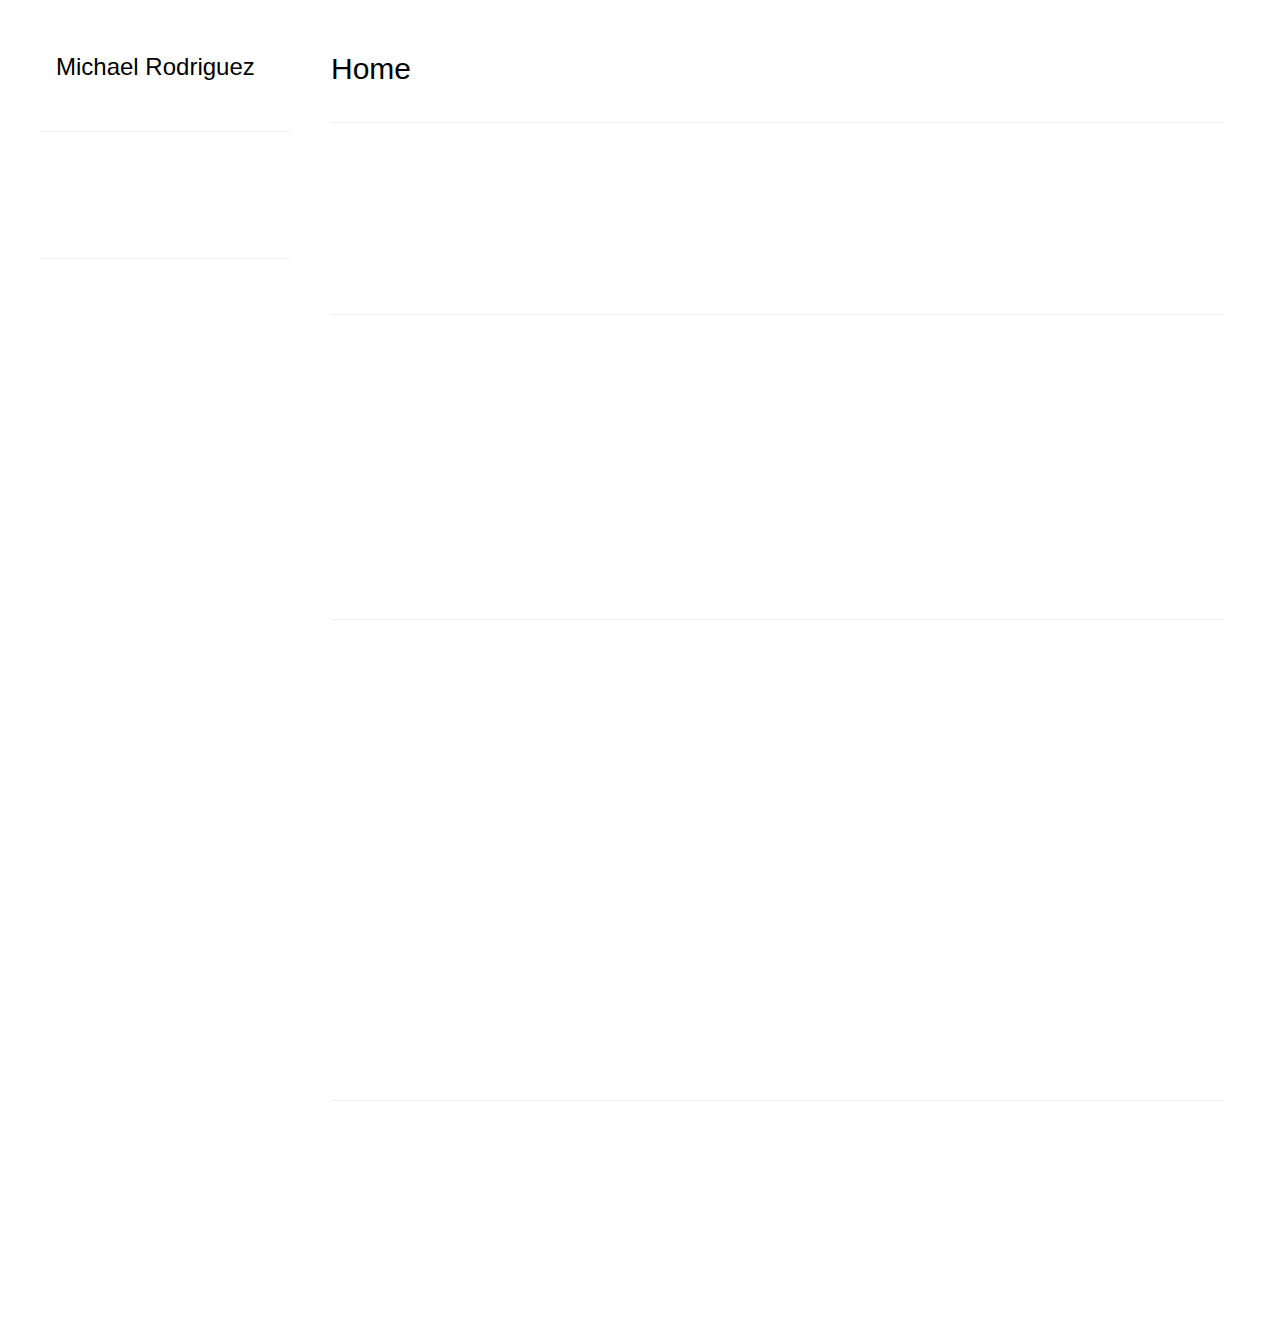
==== index.html @ 29bb6159 "Add files via upload" ====
<!DOCTYPE html>
<html lang="eng">
<head>
    <title>MR - Home</title>
    <meta charset="UTF-8">
    <meta name="viewport" content="width=device-width, initial-scale=1">
    <link rel="stylesheet" href="https://www.w3schools.com/w3css/4/w3.css">
    <link rel="stylesheet" href="https://fonts.googleapis.com/css?family=Roboto">
    <link rel="stylesheet" href="https://fonts.googleapis.com/css?family=Montserrat">
    <link rel="stylesheet" href="https://cdnjs.cloudflare.com/ajax/libs/font-awesome/4.7.0/css/font-awesome.min.css">
    <link rel="stylesheet" href="styles.css">
    <style>
        .main-background {
            background-image: url("mainBackground.png");
        }
        /*body,h1,h2,h3,h4,h5,h6,.w3-wide {font-family: "Montserrat", sans-serif;}*/
    </style>
</head>
<body class="w3-content main-background" style="max-width:1200px">

<!-- Sidebar/menu -->
<nav class="w3-sidebar w3-bar-block w3-collapse w3-top" style="z-index:3;width:250px" id="mySidebar">
    <div class="w3-container w3-display-container w3-padding-16">
        <i onclick="w3_close()" class="fa fa-remove w3-hide-large w3-button w3-display-topright"></i>
        <br/>
        <h3>Michael Rodriguez</h3>
    </div>
    <hr/>
    <div class="w3-large w3-text-white">
        <a href="index.html" class="w3-bar-item w3-button">Home</a>
        <a href="projects.html" class="w3-bar-item w3-button">List of Projects</a>
        <hr/>
        <a href="#footer" class="w3-bar-item w3-button w3-padding">Contact</a>
        <!--    <a href="javascript:void(0)" class="w3-bar-item w3-button w3-padding" onclick="document.getElementById('newsletter').style.display='block'">Newsletter</a>-->
    </div>
</nav>

<!-- Top menu on small screens -->
<header class="w3-bar w3-top w3-hide-large w3-black w3-xlarge">
    <div class="w3-bar-item w3-padding-24 w3-wide">MR</div>
    <a href="javascript:void(0)" class="w3-bar-item w3-button w3-padding-24 w3-right" onclick="w3_open()"><i class="fa fa-bars"></i></a>
</header>

<!-- Overlay effect when opening sidebar on small screens -->
<div class="w3-overlay w3-hide-large" onclick="w3_close()" style="cursor:pointer" title="close side menu" id="myOverlay"></div>

<!-- !PAGE CONTENT! -->
<div class="w3-main" style="margin-left:275px">

    <!-- Push down content on small screens -->
    <div class="w3-hide-large" style="margin-top:83px"></div>

    <!-- Top header -->
    <header class="w3-container w3-xlarge">
        <br/>
        <h2 class="w3-left">Home</h2>
    </header>

    <!-- Image header -->
    <div class="w3-display-container w3-container">
        <div class="w3-display-topleft w3-text-blue" style="padding:24px 48px">
        </div>
    </div>

    <div class="w3-container w3-main w3-text-white" id="h">
        <hr/>
        <p> Michael Rodriguez is a university student majoring in cybersecurity with an emphasis in computer science.
            With knowledge on several programming languages, frameworks, developer tools, and operating systems,
            he can help contribute to company growth and expand his skills along the way.
        </p> <br/>

        <!-- Work Experience -->
        <h3>Work Experience</h3>
        <hr/>
        <h5><b>Schnucks Markets, LLC</b></h5>
        <h6><i>July 27, 2022 - March 23, 2024</i></h6>
        <p> As a checker, some of my duties included: </p>
        <ul>
            <li>Processing customer payments quickly and returning accurate change.</li>
            <li>Welcoming and assisting customers, specifically in finding prices of various items.</li>
            <li>Providing friendly responses to customer inquiries.</li>
        </ul>
        <br/>

        <!-- Technical Skills -->
        <h3>Technical Skills</h3>
        <hr/>
        <h5><b>Programming Languages</b></h5>
        <ul>
            <li>Proficient in C++, Java, HTML, and CSS.</li>
            <li>Familiar with JavaScript, JSX, SQL, and R.</li>
        </ul>
        <br/>

        <h5><b>Programming Languages</b></h5>
        <ul>
            <li>Proficient in C++, Java, HTML, and CSS.</li>
            <li>Familiar with JavaScript, JSX, SQL, and R.</li>
        </ul>
        <br/>

        <h5><b>Programming Languages</b></h5>
        <ul>
            <li>Proficient in C++, Java, HTML, and CSS.</li>
            <li>Familiar with JavaScript, JSX, SQL, and R.</li>
        </ul>
        <br/>

        <!-- Footer -->
        <footer class="w3-main" id="footer">
            <h3>Contact Information</h3>
            <hr/>
            <p><i class="fa fa-fw fa-envelope"></i> mlrodriguez2003@outlook.com</p>
            <p><a href="https://github.com/MichaelDriguez" target="_blank" class="w3-hover-opacity"> <i class="fa fa-github w3-large"></i>  GitHub</a></p>
            <p><a href="https://www.linkedin.com/in/michael-driguez/" target="_blank" class="w3-hover-opacity"> <i class="fa fa-linkedin w3-large"></i> LinkedIn</a></p>
            <br>
        </footer>
    </div>

    <div class="w3-center w3-text-white w3-padding-24 bottom">Powered by <a href="https://www.w3schools.com/w3css/default.asp" title="W3.CSS" target="_blank" class="w3-hover-opacity">w3.css</a></div>

    <!-- End page content -->
</div>

<script>
    // Accordion
    function myAccFunc() {
        let x = document.getElementById("demoAcc");
        if (x.className.indexOf("w3-show") === -1) {
            x.className += " w3-show";
        } else {
            x.className = x.className.replace(" w3-show", "");
        }
    }

    // Open and close sidebar
    function w3_open() {
        document.getElementById("mySidebar").style.display = "block";
        document.getElementById("mySidebar").classList.add("main-background");
        document.getElementById("myOverlay").style.display = "block";
    }

    function w3_close() {
        document.getElementById("mySidebar").style.display = "none";
        document.getElementById("mySidebar").classList.remove("main-background");
        document.getElementById("myOverlay").style.display = "none";
    }

</script>

</body>
</html>
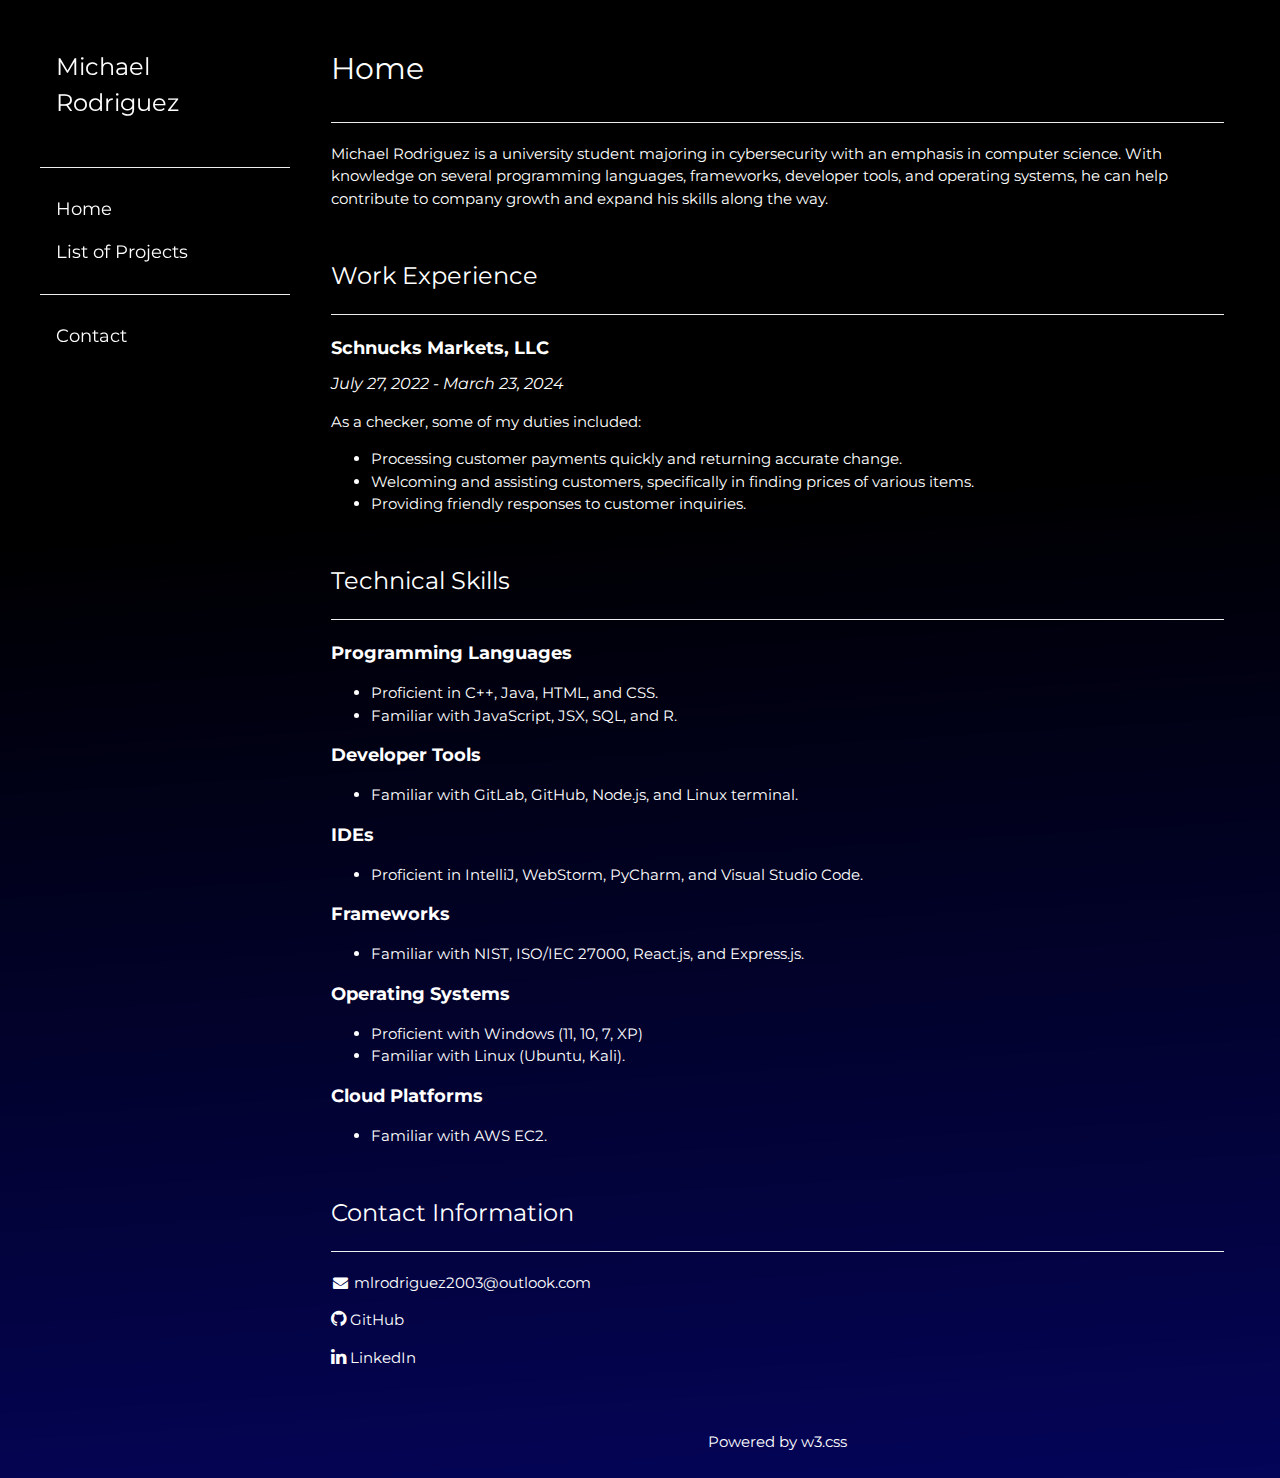
==== commit 13c0354e: "Updated each HTML file." ====
--- a/index.html
+++ b/index.html
@@ -13,7 +13,6 @@
         .main-background {
             background-image: url("mainBackground.png");
         }
-        /*body,h1,h2,h3,h4,h5,h6,.w3-wide {font-family: "Montserrat", sans-serif;}*/
     </style>
 </head>
 <body class="w3-content main-background" style="max-width:1200px">
@@ -31,13 +30,12 @@
         <a href="projects.html" class="w3-bar-item w3-button">List of Projects</a>
         <hr/>
         <a href="#footer" class="w3-bar-item w3-button w3-padding">Contact</a>
-        <!--    <a href="javascript:void(0)" class="w3-bar-item w3-button w3-padding" onclick="document.getElementById('newsletter').style.display='block'">Newsletter</a>-->
     </div>
 </nav>
 
 <!-- Top menu on small screens -->
 <header class="w3-bar w3-top w3-hide-large w3-black w3-xlarge">
-    <div class="w3-bar-item w3-padding-24 w3-wide">MR</div>
+    <div class="w3-bar-item w3-padding-24">MR</div>
     <a href="javascript:void(0)" class="w3-bar-item w3-button w3-padding-24 w3-right" onclick="w3_open()"><i class="fa fa-bars"></i></a>
 </header>
 
@@ -90,19 +88,31 @@
             <li>Proficient in C++, Java, HTML, and CSS.</li>
             <li>Familiar with JavaScript, JSX, SQL, and R.</li>
         </ul>
-        <br/>
 
-        <h5><b>Programming Languages</b></h5>
+        <h5><b>Developer Tools</b></h5>
         <ul>
-            <li>Proficient in C++, Java, HTML, and CSS.</li>
-            <li>Familiar with JavaScript, JSX, SQL, and R.</li>
+            <li> Familiar with GitLab, GitHub, Node.js, and Linux terminal.</li>
         </ul>
-        <br/>
 
-        <h5><b>Programming Languages</b></h5>
+        <h5><b>IDEs</b></h5>
         <ul>
-            <li>Proficient in C++, Java, HTML, and CSS.</li>
-            <li>Familiar with JavaScript, JSX, SQL, and R.</li>
+            <li>Proficient in IntelliJ, WebStorm, PyCharm, and Visual Studio Code.</li>
+        </ul>
+
+        <h5><b>Frameworks</b></h5>
+        <ul>
+            <li>Familiar with NIST, ISO/IEC 27000, React.js, and Express.js.</li>
+        </ul>
+
+        <h5><b>Operating Systems</b></h5>
+        <ul>
+            <li>Proficient with Windows (11, 10, 7, XP)</li>
+            <li>Familiar with Linux (Ubuntu, Kali).</li>
+        </ul>
+
+        <h5><b>Cloud Platforms</b></h5>
+        <ul>
+            <li>Familiar with AWS EC2.</li>
         </ul>
         <br/>
 
--- a/styles.css
+++ b/styles.css
@@ -0,0 +1,17 @@
+h1, h2, h3, h4, h5, h6, p, body, .w3-wide {
+    font-family: "Montserrat", sans-serif;
+    color: white;
+}
+
+.main-background {
+    background-size: cover;
+}
+
+.w3-sidebar {
+    background-color: transparent;
+    background-size: cover;
+}
+
+footer, a {
+    text-decoration: none;
+}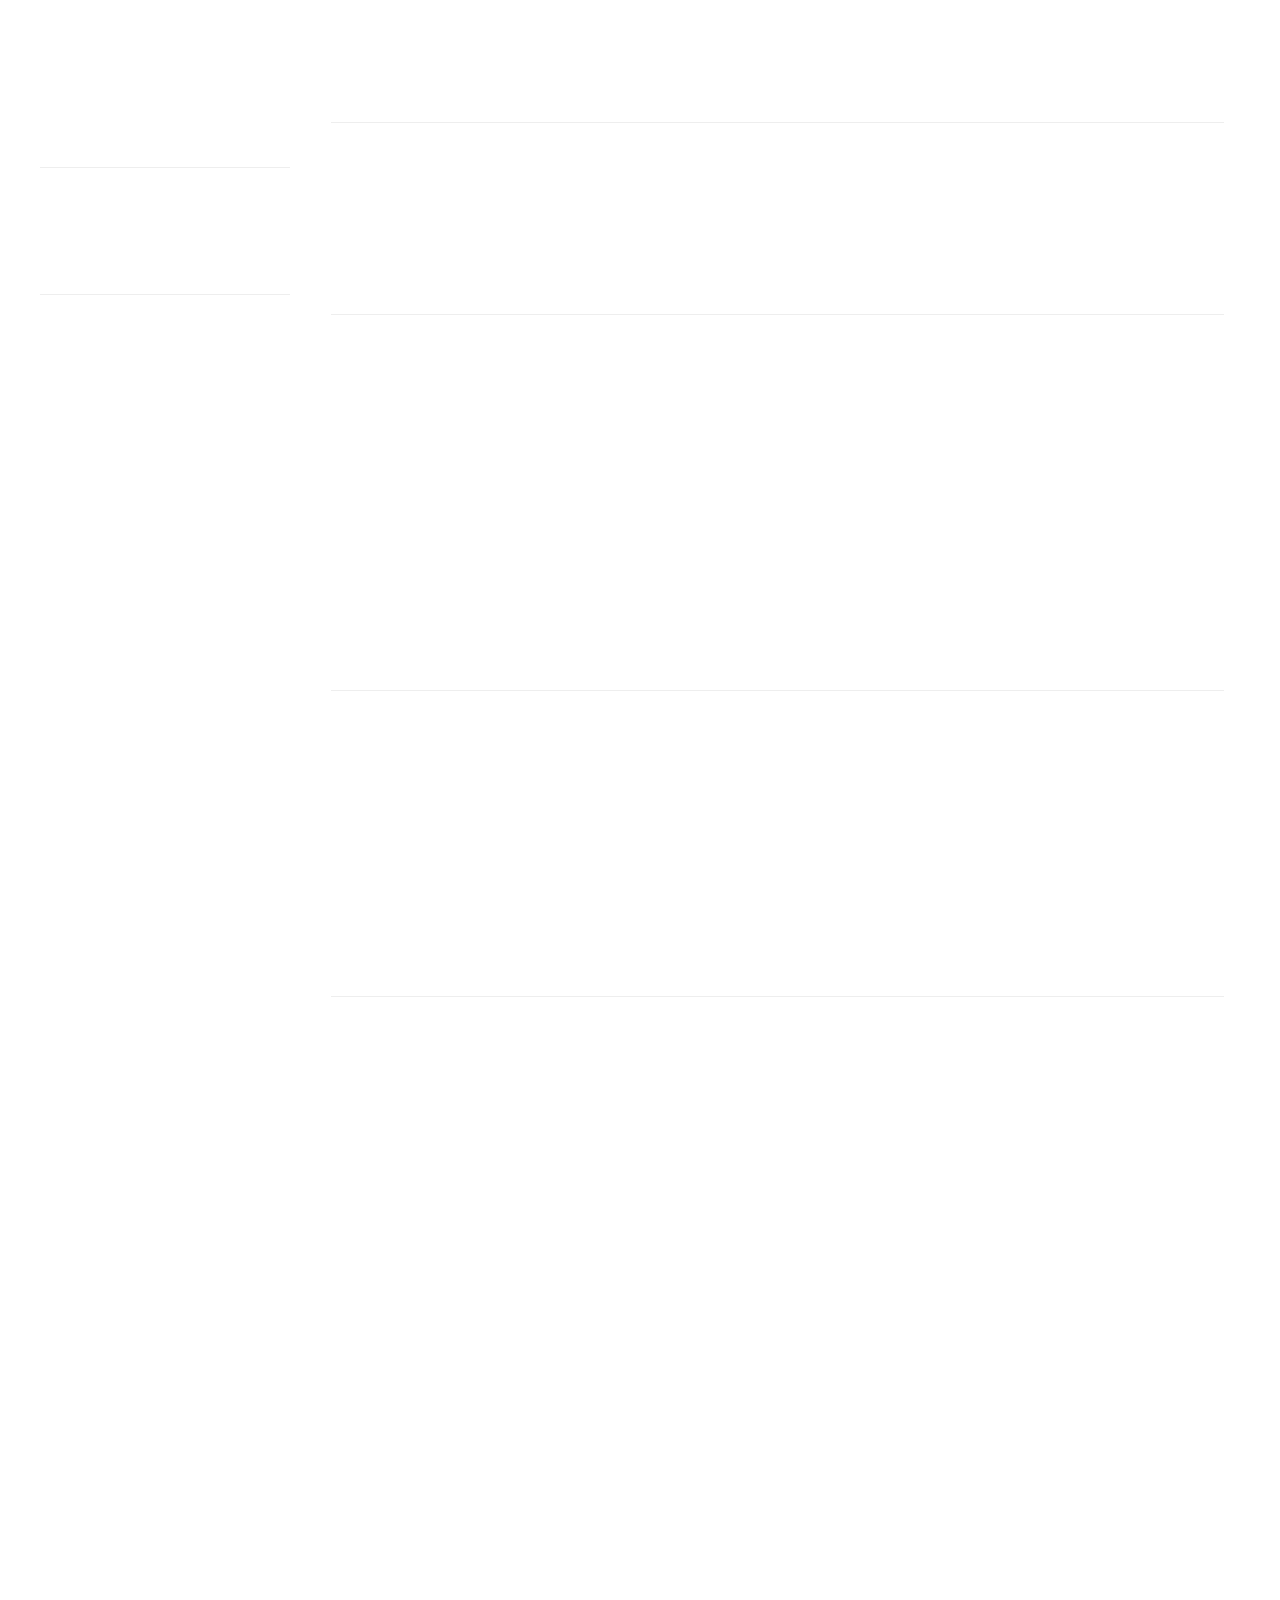
==== commit 71482d22: "Polished the code" ====
--- a/index.html
+++ b/index.html
@@ -1,160 +1,173 @@
 <!DOCTYPE html>
 <html lang="eng">
 <head>
-    <title>MR - Home</title>
-    <meta charset="UTF-8">
-    <meta name="viewport" content="width=device-width, initial-scale=1">
-    <link rel="stylesheet" href="https://www.w3schools.com/w3css/4/w3.css">
-    <link rel="stylesheet" href="https://fonts.googleapis.com/css?family=Roboto">
-    <link rel="stylesheet" href="https://fonts.googleapis.com/css?family=Montserrat">
-    <link rel="stylesheet" href="https://cdnjs.cloudflare.com/ajax/libs/font-awesome/4.7.0/css/font-awesome.min.css">
-    <link rel="stylesheet" href="styles.css">
-    <style>
-        .main-background {
-            background-image: url("mainBackground.png");
-        }
-    </style>
+  <title>Home</title>
+  <meta charset="UTF-8">
+  <meta name="viewport" content="width=device-width, initial-scale=1">
+  <link rel="icon" type="image/x-icon" href="/images/favicon.png">
+  <link rel="stylesheet" href="https://www.w3schools.com/w3css/4/w3.css">
+  <link rel="stylesheet" href="https://fonts.googleapis.com/css?family=Roboto">
+  <link rel="stylesheet" href="https://fonts.googleapis.com/css?family=Montserrat">
+  <link rel="stylesheet" href="https://cdnjs.cloudflare.com/ajax/libs/font-awesome/4.7.0/css/font-awesome.min.css">
+  <link rel="stylesheet" href="styles.css">
+  <style>
+  .main-background {
+    background-image: url("images/background.png");
+  }
+</style>
 </head>
 <body class="w3-content main-background" style="max-width:1200px">
 
 <!-- Sidebar/menu -->
 <nav class="w3-sidebar w3-bar-block w3-collapse w3-top" style="z-index:3;width:250px" id="mySidebar">
-    <div class="w3-container w3-display-container w3-padding-16">
-        <i onclick="w3_close()" class="fa fa-remove w3-hide-large w3-button w3-display-topright"></i>
-        <br/>
-        <h3>Michael Rodriguez</h3>
-    </div>
+  <div class="w3-container w3-display-container w3-padding-16">
+    <i onclick="w3_close()" class="fa fa-remove w3-hide-large w3-button w3-display-topright"></i>
+    <br/>
+    <h3>Michael Rodriguez</h3>
+  </div>
+  <hr/>
+  <div class="w3-large w3-text-white">
+    <a href="index.html" class="w3-bar-item w3-button">Home</a>
+    <a href="projects.html" class="w3-bar-item w3-button">List of Projects</a>
     <hr/>
-    <div class="w3-large w3-text-white">
-        <a href="index.html" class="w3-bar-item w3-button">Home</a>
-        <a href="projects.html" class="w3-bar-item w3-button">List of Projects</a>
-        <hr/>
-        <a href="#footer" class="w3-bar-item w3-button w3-padding">Contact</a>
-    </div>
+    <a href="#footer" class="w3-bar-item w3-button w3-padding">Contact</a>
+  </div>
 </nav>
 
 <!-- Top menu on small screens -->
 <header class="w3-bar w3-top w3-hide-large w3-black w3-xlarge">
-    <div class="w3-bar-item w3-padding-24">MR</div>
-    <a href="javascript:void(0)" class="w3-bar-item w3-button w3-padding-24 w3-right" onclick="w3_open()"><i class="fa fa-bars"></i></a>
+  <div class="w3-bar-item w3-padding-24">MR</div>
+  <a href="javascript:void(0)" class="w3-bar-item w3-button
+    w3-padding-24 w3-right" onclick="w3_open()"><i class="fa fa-bars"></i></a>
 </header>
 
 <!-- Overlay effect when opening sidebar on small screens -->
-<div class="w3-overlay w3-hide-large" onclick="w3_close()" style="cursor:pointer" title="close side menu" id="myOverlay"></div>
+<div class="w3-overlay w3-hide-large" onclick="w3_close()"
+style="cursor:pointer" title="close side menu" id="myOverlay"></div>
 
-<!-- !PAGE CONTENT! -->
+  <!-- !PAGE CONTENT! -->
 <div class="w3-main" style="margin-left:275px">
 
-    <!-- Push down content on small screens -->
-    <div class="w3-hide-large" style="margin-top:83px"></div>
+  <!-- Push down content on small screens -->
+  <div class="w3-hide-large" style="margin-top:83px"></div>
 
-    <!-- Top header -->
-    <header class="w3-container w3-xlarge">
-        <br/>
-        <h2 class="w3-left">Home</h2>
-    </header>
+  <!-- Top header -->
+  <header class="w3-container w3-xlarge">
+  <br/>
+    <h2 class="w3-left">Home</h2>
+  </header>
 
-    <!-- Image header -->
-    <div class="w3-display-container w3-container">
-        <div class="w3-display-topleft w3-text-blue" style="padding:24px 48px">
-        </div>
+  <!-- Image header -->
+  <div class="w3-display-container w3-container">
+    <div class="w3-display-topleft w3-text-blue" style="padding:24px 48px">
     </div>
+  </div>
 
-    <div class="w3-container w3-main w3-text-white" id="h">
+  <div class="w3-container w3-main w3-text-white" id="h">
+    <hr/>
+      <p> I am a university student majoring in cybersecurity with an emphasis in computer science.
+        With knowledge on several programming languages, frameworks, developer tools, and operating systems,
+        I can help contribute to company growth and expand my skills along the way.
+      </p> <br/>
+
+      <!-- Education -->
+      <h3>Education</h3>
+      <hr/>
+      <h5><b>University of Missouri-St. Louis</b></h5>
+      <h6><i>August 2022 - Present </i>| 3.7 Cumulative GPA</h6>
+      <p> Completed Coursework: </p>
+      <ul>
+        <li>Analytical Geometry and Calculus I, Introduction to Computer Programming,
+        Programming and Data Structures, Introduction to Probability and Statistics,
+        Object-Oriented Programming, Computer Organization and Architecture,
+        Web Full Stack Development, Introduction to Information Security.</li>
+      </ul>
+      <h5><b>Lutheran High School South</b></h5>
+      <h6><i>August 2018 - May 2022 </i>| 3.9 Cumulative GPA</h6>
+      <br/>
+
+      <!-- Work Experience -->
+      <h3>Work Experience</h3>
+      <hr/>
+      <h5><b>Schnucks Markets, LLC</b></h5>
+      <h6><i>July 27, 2022 - March 23, 2024</i></h6>
+      <p> As a checker, some of my duties included: </p>
+      <ul>
+        <li>Processing customer payments quickly and returning accurate change.</li>
+        <li>Welcoming and assisting customers, specifically in finding prices of various items.</li>
+        <li>Providing friendly responses to customer inquiries.</li>
+      </ul>
+      <br/>
+
+      <!-- Technical Skills -->
+      <h3>Technical Skills</h3>
+      <hr/>
+      <h5><b>Programming Languages</b></h5>
+      <ul>
+        <li>Proficient in C++, Java, HTML, and CSS.</li>
+        <li>Familiar with JavaScript, JSX, SQL, and R.</li>
+      </ul>
+
+      <h5><b>Developer Tools</b></h5>
+      <ul>
+        <li> Familiar with GitLab, GitHub, Node.js, and Linux terminal.</li>
+      </ul>
+
+      <h5><b>IDEs</b></h5>
+      <ul>
+        <li>Proficient in IntelliJ, WebStorm, PyCharm, and Visual Studio Code.</li>
+      </ul>
+
+      <h5><b>Frameworks</b></h5>
+      <ul>
+        <li>Familiar with NIST, ISO/IEC 27000, React.js, and Express.js.</li>
+      </ul>
+
+      <h5><b>Operating Systems</b></h5>
+      <ul>
+        <li>Proficient with Windows (11, 10, 7, XP)</li>
+        <li>Familiar with Linux (Ubuntu, Kali).</li>
+      </ul>
+
+      <h5><b>Cloud Platforms</b></h5>
+      <ul>
+        <li>Familiar with AWS EC2.</li>
+      </ul>
+      <br/>
+
+      <!-- Footer -->
+      <footer class="w3-main" id="footer">
+        <h3>Contact Information</h3>
         <hr/>
-        <p> Michael Rodriguez is a university student majoring in cybersecurity with an emphasis in computer science.
-            With knowledge on several programming languages, frameworks, developer tools, and operating systems,
-            he can help contribute to company growth and expand his skills along the way.
-        </p> <br/>
+        <p><i class="fa fa-fw fa-envelope"></i> mlrodriguez2003@outlook.com</p>
+        <p><a href="https://github.com/MichaelDriguez" target="_blank"
+          class="w3-hover-opacity"> <i class="fa fa-github w3-large"></i>  GitHub</a></p>
+        <p><a href="https://www.linkedin.com/in/michael-driguez/" target="_blank"
+          class="w3-hover-opacity"> <i class="fa fa-linkedin w3-large"></i> LinkedIn</a></p>
+        <br>
+      </footer>
+  </div>
 
-        <!-- Work Experience -->
-        <h3>Work Experience</h3>
-        <hr/>
-        <h5><b>Schnucks Markets, LLC</b></h5>
-        <h6><i>July 27, 2022 - March 23, 2024</i></h6>
-        <p> As a checker, some of my duties included: </p>
-        <ul>
-            <li>Processing customer payments quickly and returning accurate change.</li>
-            <li>Welcoming and assisting customers, specifically in finding prices of various items.</li>
-            <li>Providing friendly responses to customer inquiries.</li>
-        </ul>
-        <br/>
+  <div class="w3-center w3-text-white w3-padding-24 bottom">Powered by
+  <a href="https://www.w3schools.com/w3css/default.asp" title="W3.CSS"
+  target="_blank" class="w3-hover-opacity">w3.css</a></div>
 
-        <!-- Technical Skills -->
-        <h3>Technical Skills</h3>
-        <hr/>
-        <h5><b>Programming Languages</b></h5>
-        <ul>
-            <li>Proficient in C++, Java, HTML, and CSS.</li>
-            <li>Familiar with JavaScript, JSX, SQL, and R.</li>
-        </ul>
-
-        <h5><b>Developer Tools</b></h5>
-        <ul>
-            <li> Familiar with GitLab, GitHub, Node.js, and Linux terminal.</li>
-        </ul>
-
-        <h5><b>IDEs</b></h5>
-        <ul>
-            <li>Proficient in IntelliJ, WebStorm, PyCharm, and Visual Studio Code.</li>
-        </ul>
-
-        <h5><b>Frameworks</b></h5>
-        <ul>
-            <li>Familiar with NIST, ISO/IEC 27000, React.js, and Express.js.</li>
-        </ul>
-
-        <h5><b>Operating Systems</b></h5>
-        <ul>
-            <li>Proficient with Windows (11, 10, 7, XP)</li>
-            <li>Familiar with Linux (Ubuntu, Kali).</li>
-        </ul>
-
-        <h5><b>Cloud Platforms</b></h5>
-        <ul>
-            <li>Familiar with AWS EC2.</li>
-        </ul>
-        <br/>
-
-        <!-- Footer -->
-        <footer class="w3-main" id="footer">
-            <h3>Contact Information</h3>
-            <hr/>
-            <p><i class="fa fa-fw fa-envelope"></i> mlrodriguez2003@outlook.com</p>
-            <p><a href="https://github.com/MichaelDriguez" target="_blank" class="w3-hover-opacity"> <i class="fa fa-github w3-large"></i>  GitHub</a></p>
-            <p><a href="https://www.linkedin.com/in/michael-driguez/" target="_blank" class="w3-hover-opacity"> <i class="fa fa-linkedin w3-large"></i> LinkedIn</a></p>
-            <br>
-        </footer>
-    </div>
-
-    <div class="w3-center w3-text-white w3-padding-24 bottom">Powered by <a href="https://www.w3schools.com/w3css/default.asp" title="W3.CSS" target="_blank" class="w3-hover-opacity">w3.css</a></div>
-
-    <!-- End page content -->
+  <!-- End page content -->
 </div>
 
 <script>
-    // Accordion
-    function myAccFunc() {
-        let x = document.getElementById("demoAcc");
-        if (x.className.indexOf("w3-show") === -1) {
-            x.className += " w3-show";
-        } else {
-            x.className = x.className.replace(" w3-show", "");
-        }
-    }
+  // Open and close sidebar
+  function w3_open() {
+    document.getElementById("mySidebar").style.display = "block";
+    document.getElementById("mySidebar").classList.add("main-background");
+    document.getElementById("myOverlay").style.display = "block";
+  }
 
-    // Open and close sidebar
-    function w3_open() {
-        document.getElementById("mySidebar").style.display = "block";
-        document.getElementById("mySidebar").classList.add("main-background");
-        document.getElementById("myOverlay").style.display = "block";
-    }
-
-    function w3_close() {
-        document.getElementById("mySidebar").style.display = "none";
-        document.getElementById("mySidebar").classList.remove("main-background");
-        document.getElementById("myOverlay").style.display = "none";
-    }
+  function w3_close() {
+    document.getElementById("mySidebar").style.display = "none";
+    document.getElementById("mySidebar").classList.remove("main-background");
+    document.getElementById("myOverlay").style.display = "none";
+  }
 
 </script>
 
--- a/styles.css
+++ b/styles.css
@@ -1,17 +1,17 @@
 h1, h2, h3, h4, h5, h6, p, body, .w3-wide {
-    font-family: "Montserrat", sans-serif;
-    color: white;
+  font-family: "Montserrat", sans-serif;
+  color: white;
 }
 
 .main-background {
-    background-size: cover;
+  background-size: cover;
 }
 
 .w3-sidebar {
-    background-color: transparent;
-    background-size: cover;
+  background-color: transparent;
+  background-size: cover;
 }
 
 footer, a {
-    text-decoration: none;
+  text-decoration: none;
 }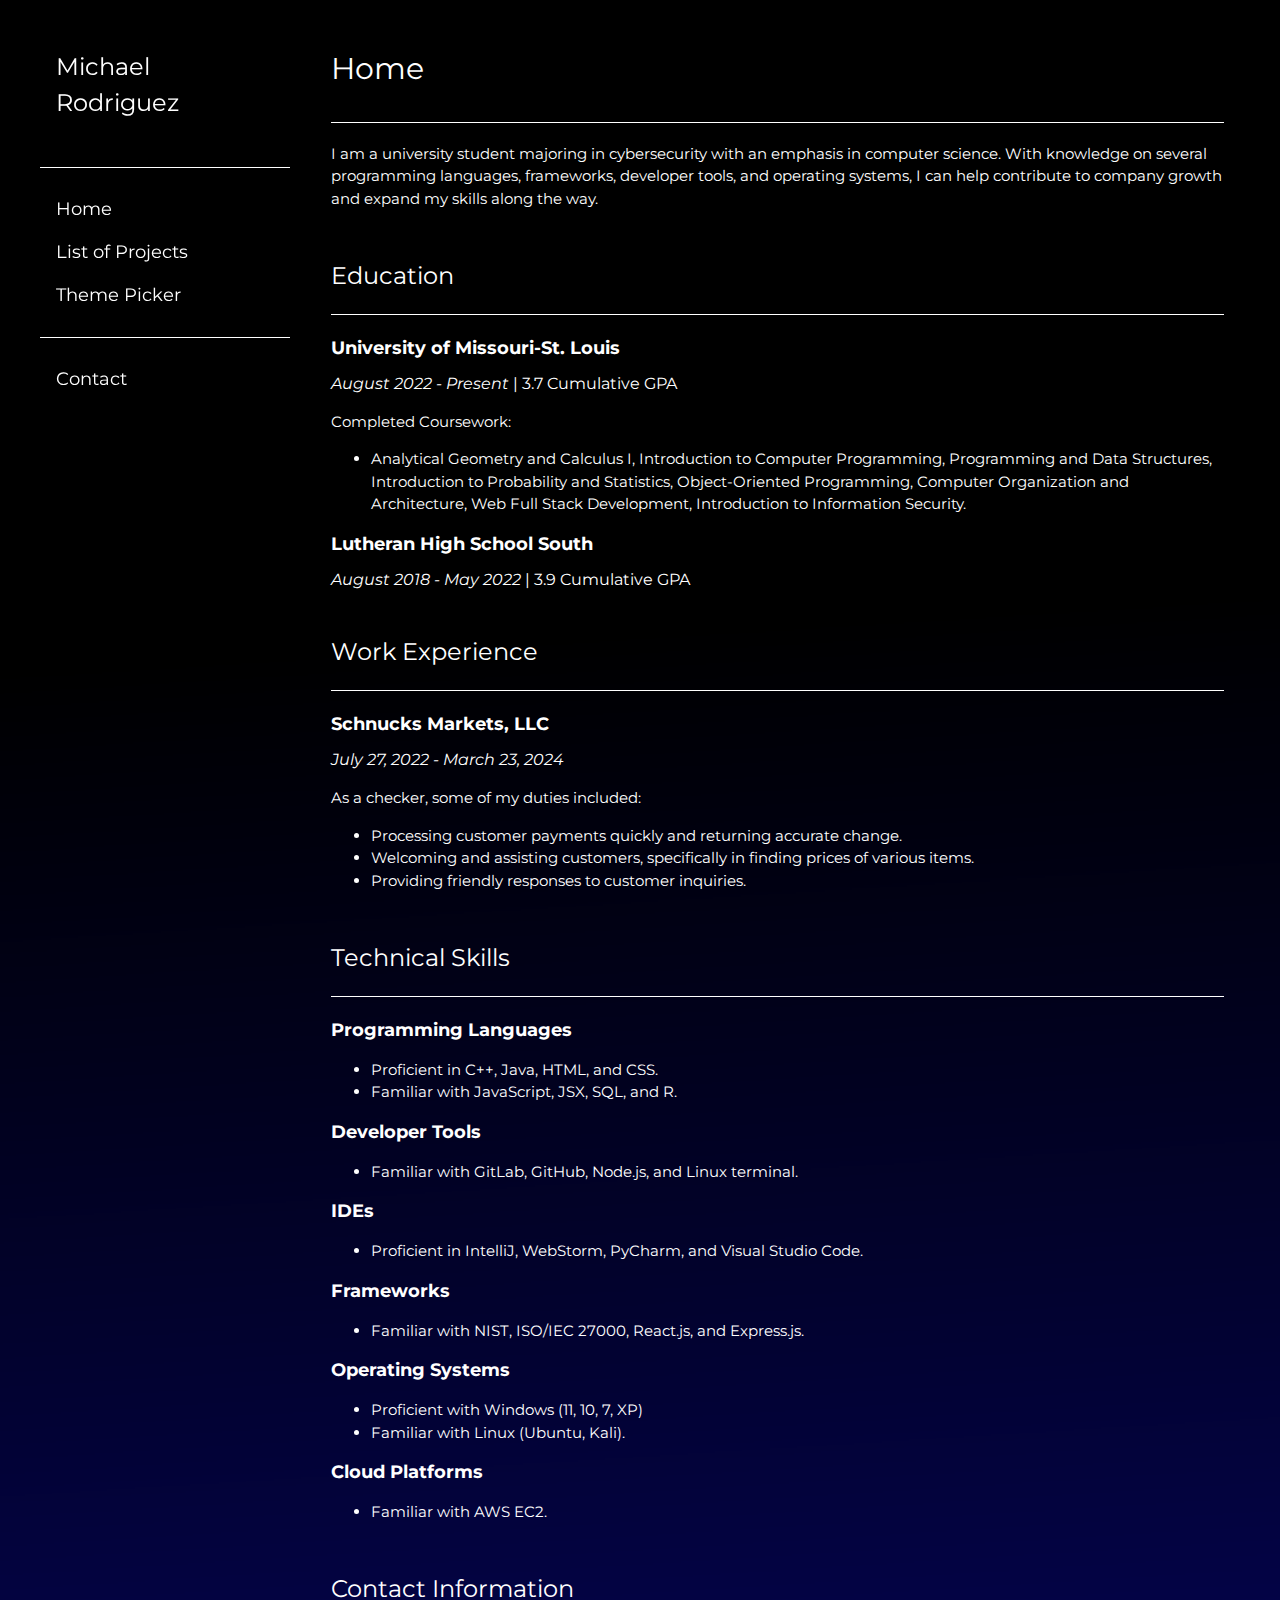
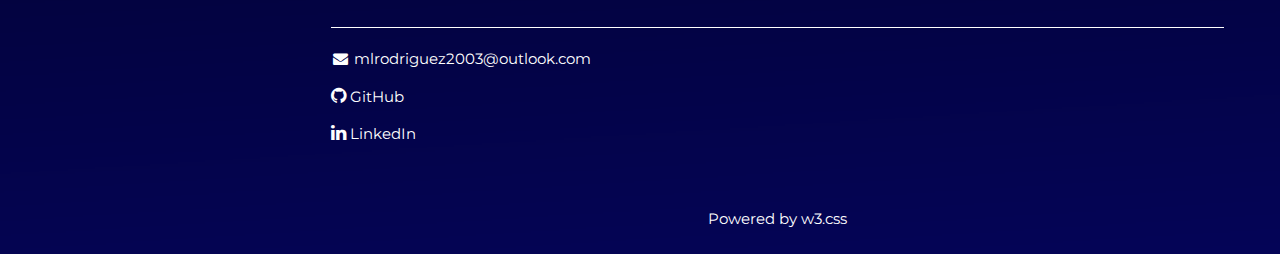
==== commit 8d005c0e: "Added a theme picker" ====
--- a/index.html
+++ b/index.html
@@ -1,5 +1,5 @@
 <!DOCTYPE html>
-<html lang="eng">
+<html lang="en">
 <head>
   <title>Home</title>
   <meta charset="UTF-8">
@@ -9,12 +9,7 @@
   <link rel="stylesheet" href="https://fonts.googleapis.com/css?family=Roboto">
   <link rel="stylesheet" href="https://fonts.googleapis.com/css?family=Montserrat">
   <link rel="stylesheet" href="https://cdnjs.cloudflare.com/ajax/libs/font-awesome/4.7.0/css/font-awesome.min.css">
-  <link rel="stylesheet" href="styles.css">
-  <style>
-  .main-background {
-    background-image: url("images/background.png");
-  }
-</style>
+  <link rel="stylesheet" href="css/darktheme.css" id="theme">
 </head>
 <body class="w3-content main-background" style="max-width:1200px">
 
@@ -26,9 +21,10 @@
     <h3>Michael Rodriguez</h3>
   </div>
   <hr/>
-  <div class="w3-large w3-text-white">
+  <div class="w3-large">
     <a href="index.html" class="w3-bar-item w3-button">Home</a>
     <a href="projects.html" class="w3-bar-item w3-button">List of Projects</a>
+    <a href="theme.html" class="w3-bar-item w3-button">Theme Picker</a>
     <hr/>
     <a href="#footer" class="w3-bar-item w3-button w3-padding">Contact</a>
   </div>
@@ -59,11 +55,11 @@
 
   <!-- Image header -->
   <div class="w3-display-container w3-container">
-    <div class="w3-display-topleft w3-text-blue" style="padding:24px 48px">
+    <div class="w3-display-topleft" style="padding:24px 48px">
     </div>
   </div>
 
-  <div class="w3-container w3-main w3-text-white" id="h">
+  <div class="w3-container w3-main" id="h">
     <hr/>
       <p> I am a university student majoring in cybersecurity with an emphasis in computer science.
         With knowledge on several programming languages, frameworks, developer tools, and operating systems,
@@ -148,28 +144,14 @@
       </footer>
   </div>
 
-  <div class="w3-center w3-text-white w3-padding-24 bottom">Powered by
+  <div class="w3-center w3-padding-24 bottom">Powered by
   <a href="https://www.w3schools.com/w3css/default.asp" title="W3.CSS"
   target="_blank" class="w3-hover-opacity">w3.css</a></div>
 
   <!-- End page content -->
 </div>
 
-<script>
-  // Open and close sidebar
-  function w3_open() {
-    document.getElementById("mySidebar").style.display = "block";
-    document.getElementById("mySidebar").classList.add("main-background");
-    document.getElementById("myOverlay").style.display = "block";
-  }
-
-  function w3_close() {
-    document.getElementById("mySidebar").style.display = "none";
-    document.getElementById("mySidebar").classList.remove("main-background");
-    document.getElementById("myOverlay").style.display = "none";
-  }
-
-</script>
+<script src="main.js"></script>
 
 </body>
 </html>
--- a/css/darktheme.css
+++ b/css/darktheme.css
@@ -0,0 +1,41 @@
+h1, h2, h3, h4, h5, h6, p, body, .w3-wide, .w3-text-white {
+  font-family: "Montserrat", sans-serif;
+  color: white;
+}
+
+hr {
+  border-color: white;
+}
+
+.main-background {
+  background-image: url("/images/darktheme.png");
+  background-size: cover;
+}
+
+.w3-sidebar {
+  background-color: transparent;
+  background-size: cover;
+}
+
+footer, a {
+  text-decoration: none;
+}
+
+button {
+  padding: 15px 32px;
+  text-align: right;
+  font-family: "Montserrat", sans-serif;
+  margin: 4px 4px ;
+}
+
+.button-dark {
+  border: 1px solid white;
+  background-color: black;
+  color: white;
+}
+
+.button-light {
+  border: 1px solid white;
+  background-color: white;
+  color: black;
+}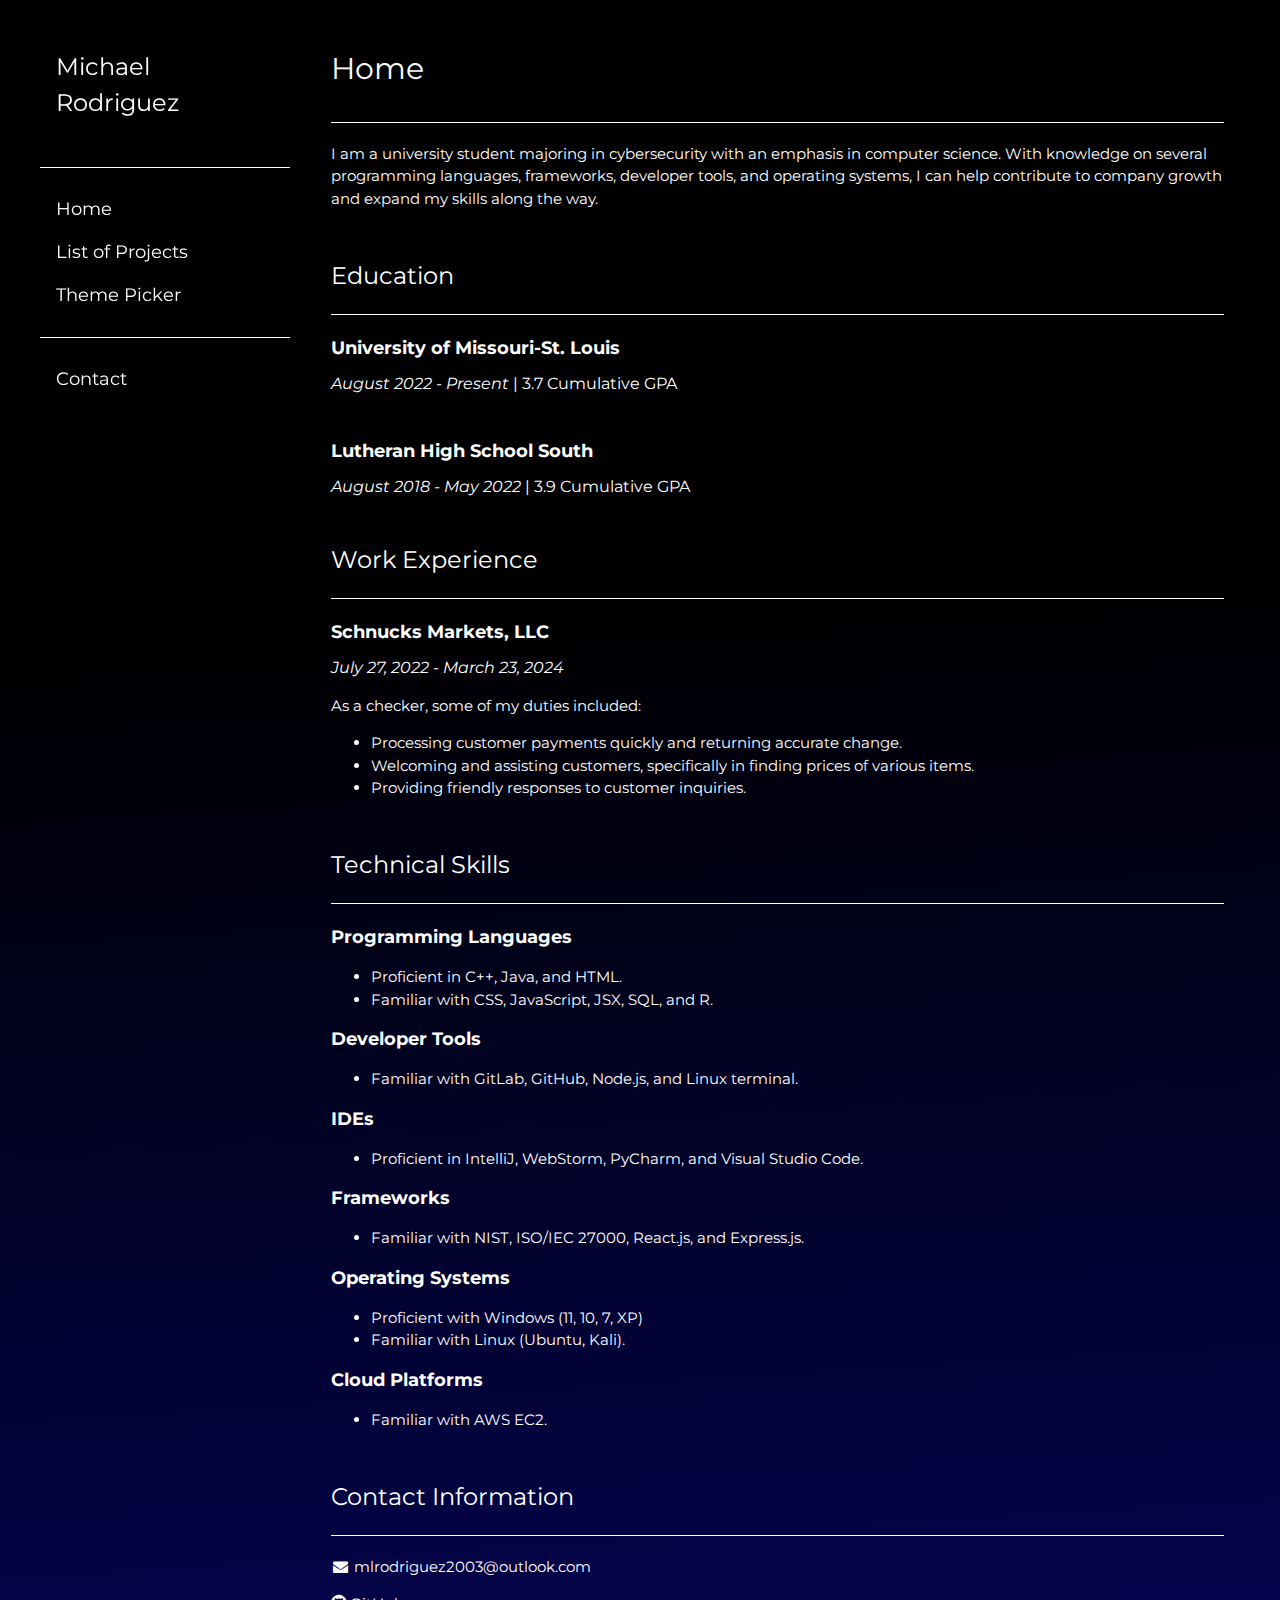
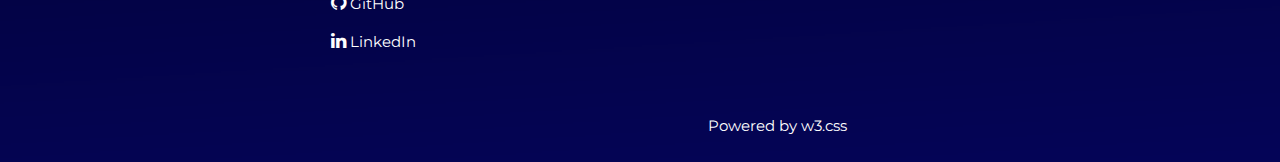
==== commit 8572d4fa: "Update information found on the home page" ====
--- a/index.html
+++ b/index.html
@@ -71,13 +71,9 @@
       <hr/>
       <h5><b>University of Missouri-St. Louis</b></h5>
       <h6><i>August 2022 - Present </i>| 3.7 Cumulative GPA</h6>
-      <p> Completed Coursework: </p>
-      <ul>
-        <li>Analytical Geometry and Calculus I, Introduction to Computer Programming,
-        Programming and Data Structures, Introduction to Probability and Statistics,
-        Object-Oriented Programming, Computer Organization and Architecture,
-        Web Full Stack Development, Introduction to Information Security.</li>
-      </ul>
+
+      <br/>
+
       <h5><b>Lutheran High School South</b></h5>
       <h6><i>August 2018 - May 2022 </i>| 3.9 Cumulative GPA</h6>
       <br/>
@@ -100,8 +96,8 @@
       <hr/>
       <h5><b>Programming Languages</b></h5>
       <ul>
-        <li>Proficient in C++, Java, HTML, and CSS.</li>
-        <li>Familiar with JavaScript, JSX, SQL, and R.</li>
+        <li>Proficient in C++, Java, and HTML.</li>
+        <li>Familiar with CSS, JavaScript, JSX, SQL, and R.</li>
       </ul>
 
       <h5><b>Developer Tools</b></h5>
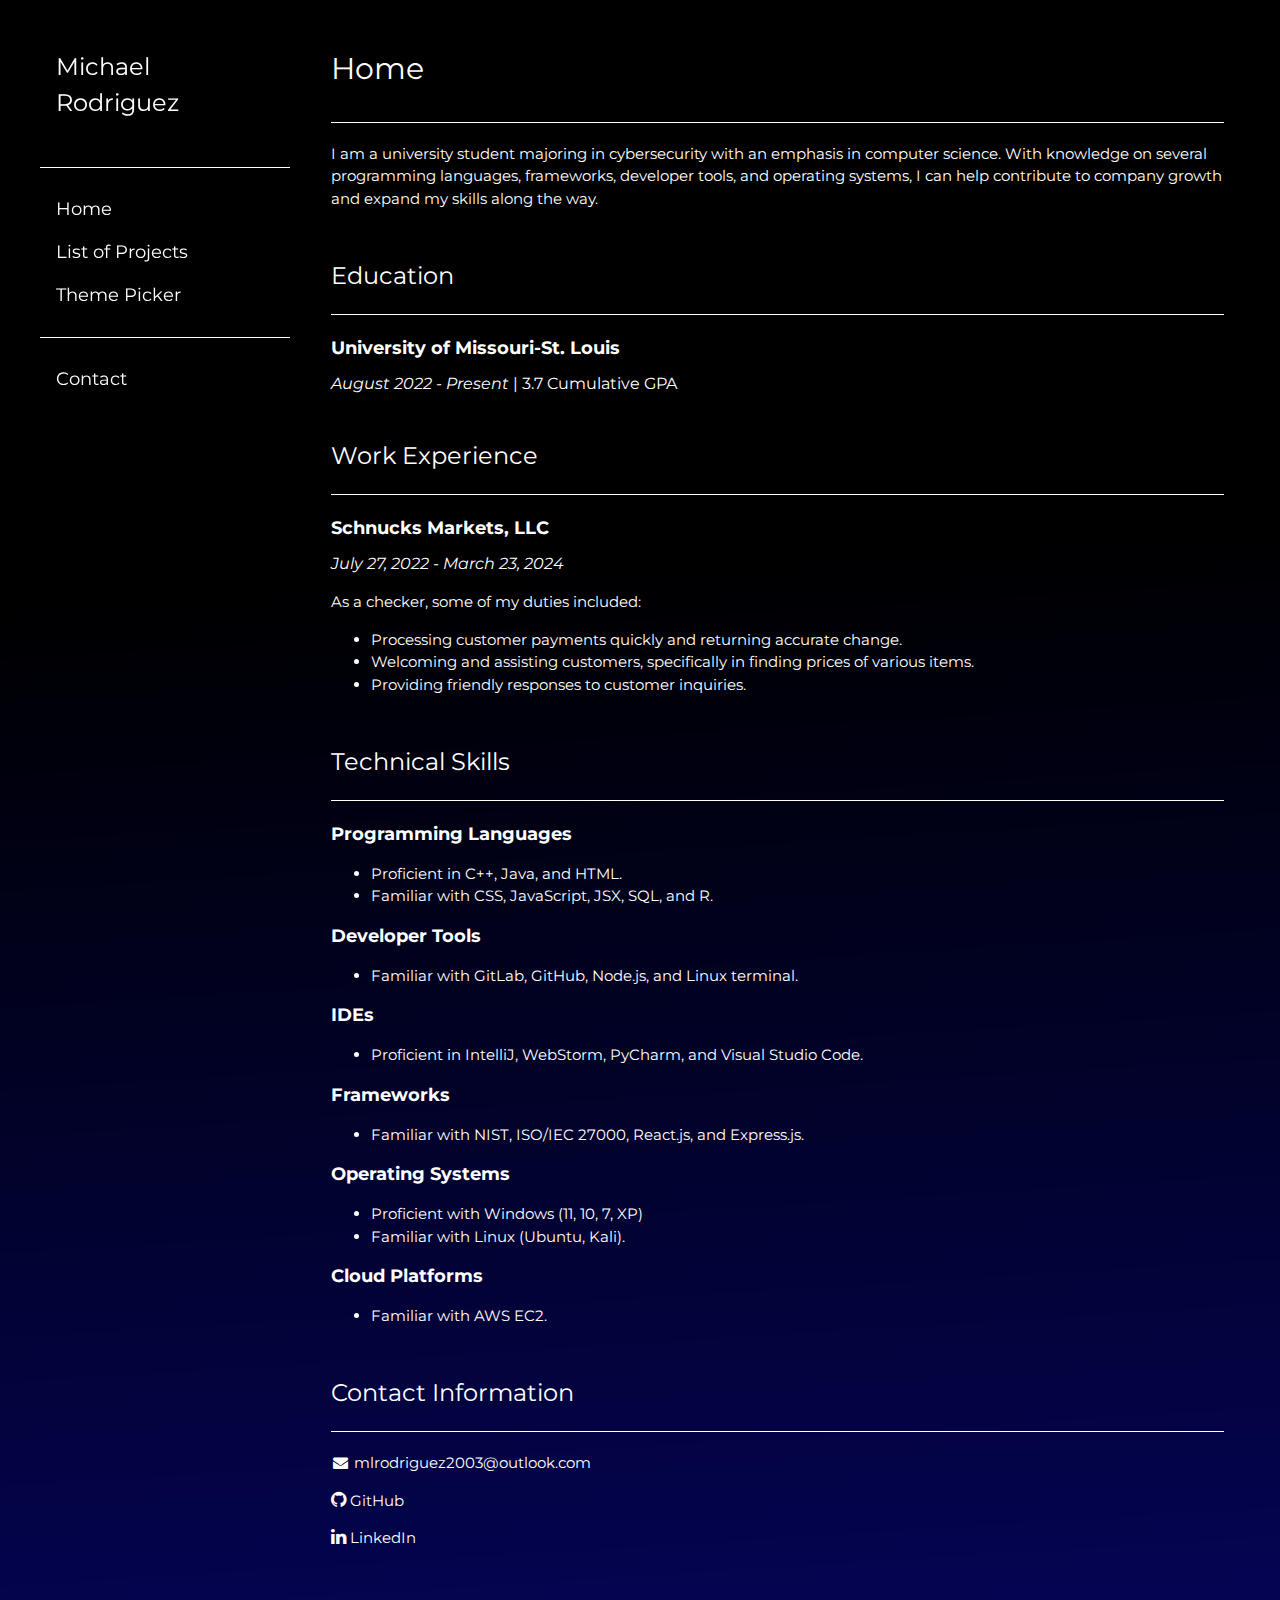
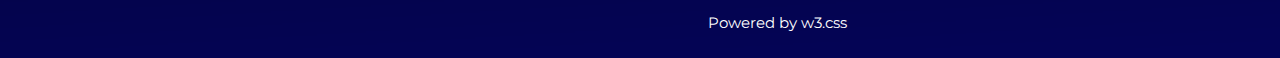
==== commit 668e2785: "Update website" ====
--- a/index.html
+++ b/index.html
@@ -74,10 +74,6 @@
 
       <br/>
 
-      <h5><b>Lutheran High School South</b></h5>
-      <h6><i>August 2018 - May 2022 </i>| 3.9 Cumulative GPA</h6>
-      <br/>
-
       <!-- Work Experience -->
       <h3>Work Experience</h3>
       <hr/>
